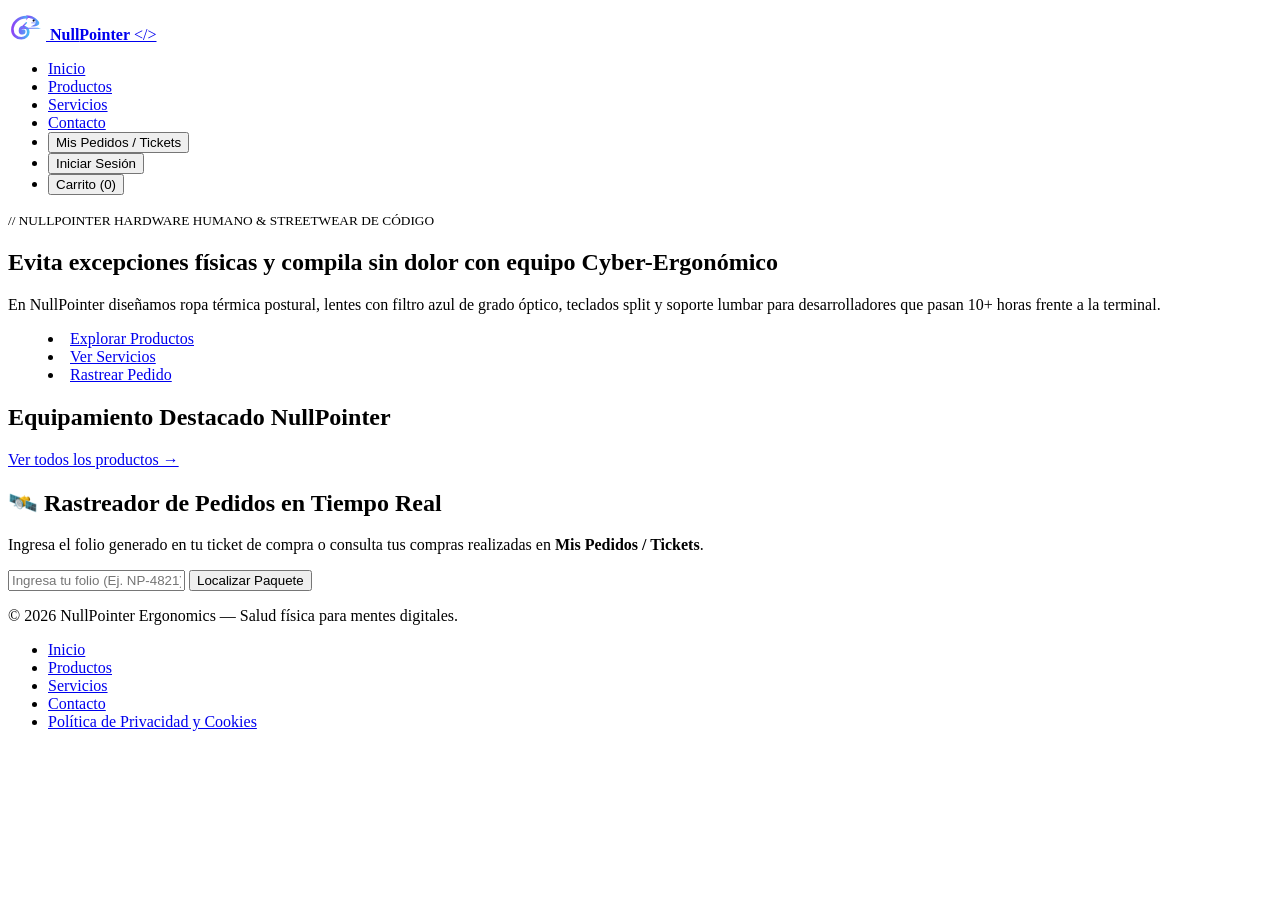
==== index.html @ deb8012d "Add files via upload" ====
<!DOCTYPE html>
<html lang="es">
<head>
    <meta charset="UTF-8">
    <meta name="viewport" content="width=device-width, initial-scale=1.0">
    <title>NullPointer // Ergonomía &amp; Ropa Dev para Programadores</title>
    <link rel="stylesheet" href="css/styles.css">
</head>
<body class="preloader-active">

    <header>
        <a href="index.html" class="brand-logo" aria-label="NullPointer Inicio">
            <svg width="38" height="32" viewBox="0 0 120 100" fill="none" xmlns="http://www.w3.org/2000/svg" aria-hidden="true">
                <defs>
                    <linearGradient id="np-chameleon-grad" x1="0%" y1="50%" x2="100%" y2="50%">
                        <stop offset="0%" stop-color="#8b46f6"/>
                        <stop offset="55%" stop-color="#6a78f8"/>
                        <stop offset="100%" stop-color="#48b8f5"/>
                    </linearGradient>
                </defs>
                <path d="M58 22 C74 22, 92 31, 98 44 C101 51, 94 58, 82 58 L72 58 C78 55, 86 52, 87 48 L75 48 C73 48, 72 45, 75 45 L88 45 C87 38, 76 31, 63 31 L58 38 L58 22 Z" fill="url(#np-chameleon-grad)"/>
                <circle cx="81" cy="39" r="3.5" fill="#0b0f19"/>
                <path d="M58 28 C34 28, 14 45, 14 68 C14 85, 27 95, 42 95 C55 95, 64 86, 64 75 C64 66, 57 60, 49 60 C42 60, 38 65, 38 71 C38 76, 42 79, 46 79 C49 79, 51 77, 51 74 C51 72, 49 71, 47 71 C46 71, 45 72, 45 73" stroke="url(#np-chameleon-grad)" stroke-width="8.5" stroke-linecap="round" fill="none"/>
                <path d="M58 46 L48 56 L58 63" stroke="url(#np-chameleon-grad)" stroke-width="4.5" stroke-linecap="round" stroke-linejoin="round" fill="none"/>
                <path d="M40 65 L104 65 L95 62 L44 62 Z" fill="url(#np-chameleon-grad)"/>
            </svg>
            <span class="logo-wordmark">
                <strong class="logo-null">Null</strong><strong class="logo-pointer">Pointer</strong>
                <span class="logo-tag">&lt;/&gt;</span>
            </span>
        </a>
        <nav aria-label="Navegación principal">
            <ul>
                <li><a href="index.html" aria-current="page">Inicio</a></li>
                <li><a href="productos.html">Productos</a></li>
                <li><a href="servicios.html">Servicios</a></li>
                <li><a href="contacto.html">Contacto</a></li>
                <li><button type="button" class="btn-orders" id="btn-open-orders">Mis Pedidos / Tickets</button></li>
                <li><button type="button" class="btn-user" id="btn-open-auth">Iniciar Sesión</button></li>
                <li><button type="button" class="btn-cart" id="btn-open-cart">Carrito (<span id="cart-count">0</span>)</button></li>
            </ul>
        </nav>
    </header>

    <main>
        <section class="hero" aria-labelledby="hero-title">
            <small>// NULLPOINTER HARDWARE HUMANO &amp; STREETWEAR DE CÓDIGO</small>
            <h1 id="hero-title">Evita excepciones físicas y compila sin dolor con equipo <strong>Cyber-Ergonómico</strong></h1>
            <p>En NullPointer diseñamos ropa térmica postural, lentes con filtro azul de grado óptico, teclados split y soporte lumbar para desarrolladores que pasan 10+ horas frente a la terminal.</p>
            <menu class="hero-actions">
                <li><a href="productos.html" class="btn-neon-pink">Explorar Productos</a></li>
                <li><a href="servicios.html" class="btn-neon-yellow">Ver Servicios</a></li>
                <li><a href="#rastreo" class="btn-neon-blue">Rastrear Pedido</a></li>
            </menu>
        </section>

        <section aria-labelledby="featured-heading">
            <div class="catalog-header">
                <h2 id="featured-heading">Equipamiento Destacado NullPointer</h2>
                <a href="productos.html" class="btn-neon-yellow">Ver todos los productos →</a>
            </div>
            <section class="product-grid" id="featured-products-grid" aria-label="Productos destacados"></section>
        </section>

        <section class="tracker-box" id="rastreo" aria-labelledby="tracker-heading">
            <h2 id="tracker-heading">🛰️ Rastreador de Pedidos en Tiempo Real</h2>
            <p>Ingresa el folio generado en tu ticket de compra o consulta tus compras realizadas en <strong>Mis Pedidos / Tickets</strong>.</p>
            <form class="inline-form" id="form-tracker">
                <input type="text" id="tracking-input" placeholder="Ingresa tu folio (Ej. NP-4821)" required aria-label="Número de folio de pedido">
                <button type="submit" class="btn-neon-yellow">Localizar Paquete</button>
            </form>
            <output id="tracker-result" aria-live="polite"></output>
        </section>
    </main>

    <footer>
        <p>&copy; 2026 NullPointer Ergonomics — Salud física para mentes digitales.</p>
        <nav aria-label="Enlaces legales y secundarios">
            <ul>
                <li><a href="index.html">Inicio</a></li>
                <li><a href="productos.html">Productos</a></li>
                <li><a href="servicios.html">Servicios</a></li>
                <li><a href="contacto.html">Contacto</a></li>
                <li><a href="#" onclick="event.preventDefault(); showPrivacyPolicyModal();">Política de Privacidad y Cookies</a></li>
            </ul>
        </nav>
    </footer>

    <dialog id="modal-cart" aria-labelledby="cart-title">
        <header>
            <h3 id="cart-title">🛒 Finalizar Pedido</h3>
            <button type="button" class="btn-neon-pink" onclick="closeModal('modal-cart')">Cerrar</button>
        </header>
        <ul class="cart-list" id="cart-items-list"></ul>
        
        <form class="stacked-form" id="checkout-form">
            <fieldset class="checkout-group">
                <legend>📦 1. Datos de Envío a Domicilio</legend>
                <section id="saved-shipping-box"></section>
                <section class="form-row-2">
                    <label>Nombre de quien recibe * <input type="text" id="ship-name" required minlength="3" placeholder="Ej. Alan Turing"></label>
                    <label>
                        Teléfono de contacto *
                        <div class="phone-input-group">
                            <select id="ship-lada" aria-label="Lada por ciudad" required>
                                <option value="+52 55">CDMX (+52 55)</option>
                                <option value="+52 33">Guadalajara (+52 33)</option>
                                <option value="+52 81">Monterrey (+52 81)</option>
                                <option value="+52 477">León (+52 477)</option>
                                <option value="+52 442">Querétaro (+52 442)</option>
                                <option value="+52 222">Puebla (+52 222)</option>
                                <option value="+52 664">Tijuana (+52 664)</option>
                                <option value="+52 999">Mérida (+52 999)</option>
                                <option value="+1">EE.UU. / Canadá (+1)</option>
                                <option value="+34">España (+34)</option>
                                <option value="+57">Colombia (+57)</option>
                                <option value="+54">Argentina (+54)</option>
                            </select>
                            <input type="tel" id="ship-phone" required pattern="[0-9]{7,10}" maxlength="10" placeholder="12345678">
                        </div>
                    </label>
                </section>
                <section class="form-row-2">
                    <label>
                        País *
                        <input type="text" id="ship-country" list="countries-datalist" required autocomplete="off" placeholder="Escribe inicial (Ej. México)">
                    </label>
                    <label>
                        Código Postal (5 dígitos reales) *
                        <input type="text" id="ship-zip" required pattern="[0-9]{5}" maxlength="5" inputmode="numeric" placeholder="45138">
                        <small id="zip-validation-status" style="font-size: 0.76rem; color: var(--text-muted);">Ingresa un CP válido para detectar colonia, municipio y estado.</small>
                    </label>
                </section>
                <section class="form-row-2">
                    <label>
                        Estado / Provincia *
                        <input type="text" id="ship-state" list="states-datalist" required autocomplete="off" placeholder="Escribe inicial (Ej. Guanajuato)">
                    </label>
                    <label>
                        Ciudad / Municipio *
                        <input type="text" id="ship-city" list="cities-datalist" required autocomplete="off" placeholder="Escribe inicial (Ej. León)">
                    </label>
                </section>
                <section class="form-row-2">
                    <label>Colonia / Barrio * <input type="text" id="ship-colony" list="colonies-datalist" required autocomplete="off" placeholder="Ej. Jardines del Valle"></label>
                    <label>Calle * <input type="text" id="ship-street" required placeholder="Ej. Av. Patria"></label>
                </section>
                <section class="form-row-2">
                    <label>Número Ext. / Int. * <input type="text" id="ship-number" required placeholder="Ej. #1420 Int. 4B"></label>
                    <label>Referencias entre calles / color de fachada <input type="text" id="ship-refs" placeholder="Ej. Portón negro frente a parque"></label>
                </section>
                <datalist id="countries-datalist"></datalist>
                <datalist id="states-datalist"></datalist>
                <datalist id="cities-datalist"></datalist>
                <datalist id="colonies-datalist"></datalist>
            </fieldset>

            <fieldset class="checkout-group">
                <legend>💳 2. Método y Datos de Pago</legend>
                <label>
                    Selecciona cómo deseas pagar *
                    <select id="payment-method" required>
                        <option value="">-- Elige una forma de pago --</option>
                        <option value="Tarjeta de Crédito / Débito">💳 Tarjeta de Crédito / Débito</option>
                        <option value="Transferencia SPEI">🏦 Transferencia Bancaria (SPEI)</option>
                        <option value="PayPal">🌐 PayPal</option>
                        <option value="Efectivo en OXXO">🏪 Pago en Efectivo (OXXO)</option>
                    </select>
                </label>
                <section id="payment-details-fields"></section>
            </fieldset>

            <p><strong>Total a pagar:</strong> <span id="cart-total">$0.00 MXN</span></p>
            <menu class="hero-actions">
                <li><button type="submit" class="btn-neon-yellow">Confirmar Pedido y Generar Ticket</button></li>
            </menu>
        </form>
    </dialog>

    <dialog id="modal-orders" aria-labelledby="orders-title">
        <header>
            <h3 id="orders-title">📋 Mis Pedidos y Tickets</h3>
            <button type="button" class="btn-neon-pink" onclick="closeModal('modal-orders')">Cerrar</button>
        </header>
        <ul class="orders-history-list" id="orders-history-list"></ul>
    </dialog>

    <dialog id="modal-detail" aria-labelledby="detail-title">
        <header>
            <h3 id="detail-title">Especificaciones</h3>
            <button type="button" class="btn-neon-pink" onclick="closeModal('modal-detail')">Cerrar</button>
        </header>
        <article id="detail-content"></article>
    </dialog>

    <dialog id="modal-auth" aria-labelledby="auth-title">
        <header>
            <h3 id="auth-title">Acceso NullPointer</h3>
            <button type="button" class="btn-neon-pink" onclick="closeModal('modal-auth')">Cerrar</button>
        </header>
        <section id="auth-forms-container"></section>
    </dialog>

    <dialog id="modal-ticket" aria-labelledby="ticket-title">
        <header>
            <h3 id="ticket-title">🧾 Ticket Oficial de Compra</h3>
            <button type="button" class="btn-neon-pink" onclick="closeModal('modal-ticket')">Cerrar</button>
        </header>
        <article class="receipt-ticket" id="ticket-printable"></article>
        <menu class="hero-actions">
            <li><button type="button" class="btn-neon-blue" onclick="window.print()">Imprimir / Guardar PDF</button></li>
            <li><button type="button" class="btn-neon-yellow" onclick="closeModal('modal-ticket')">Listo</button></li>
        </menu>
    </dialog>

    <script>
        window.addEventListener("load", () => {
            setTimeout(() => {
                document.body.classList.remove("preloader-active");
                document.body.classList.add("loaded");
            }, 1300);
        });
    </script>
    <script src="js/app.js"></script>
</body>
</html>
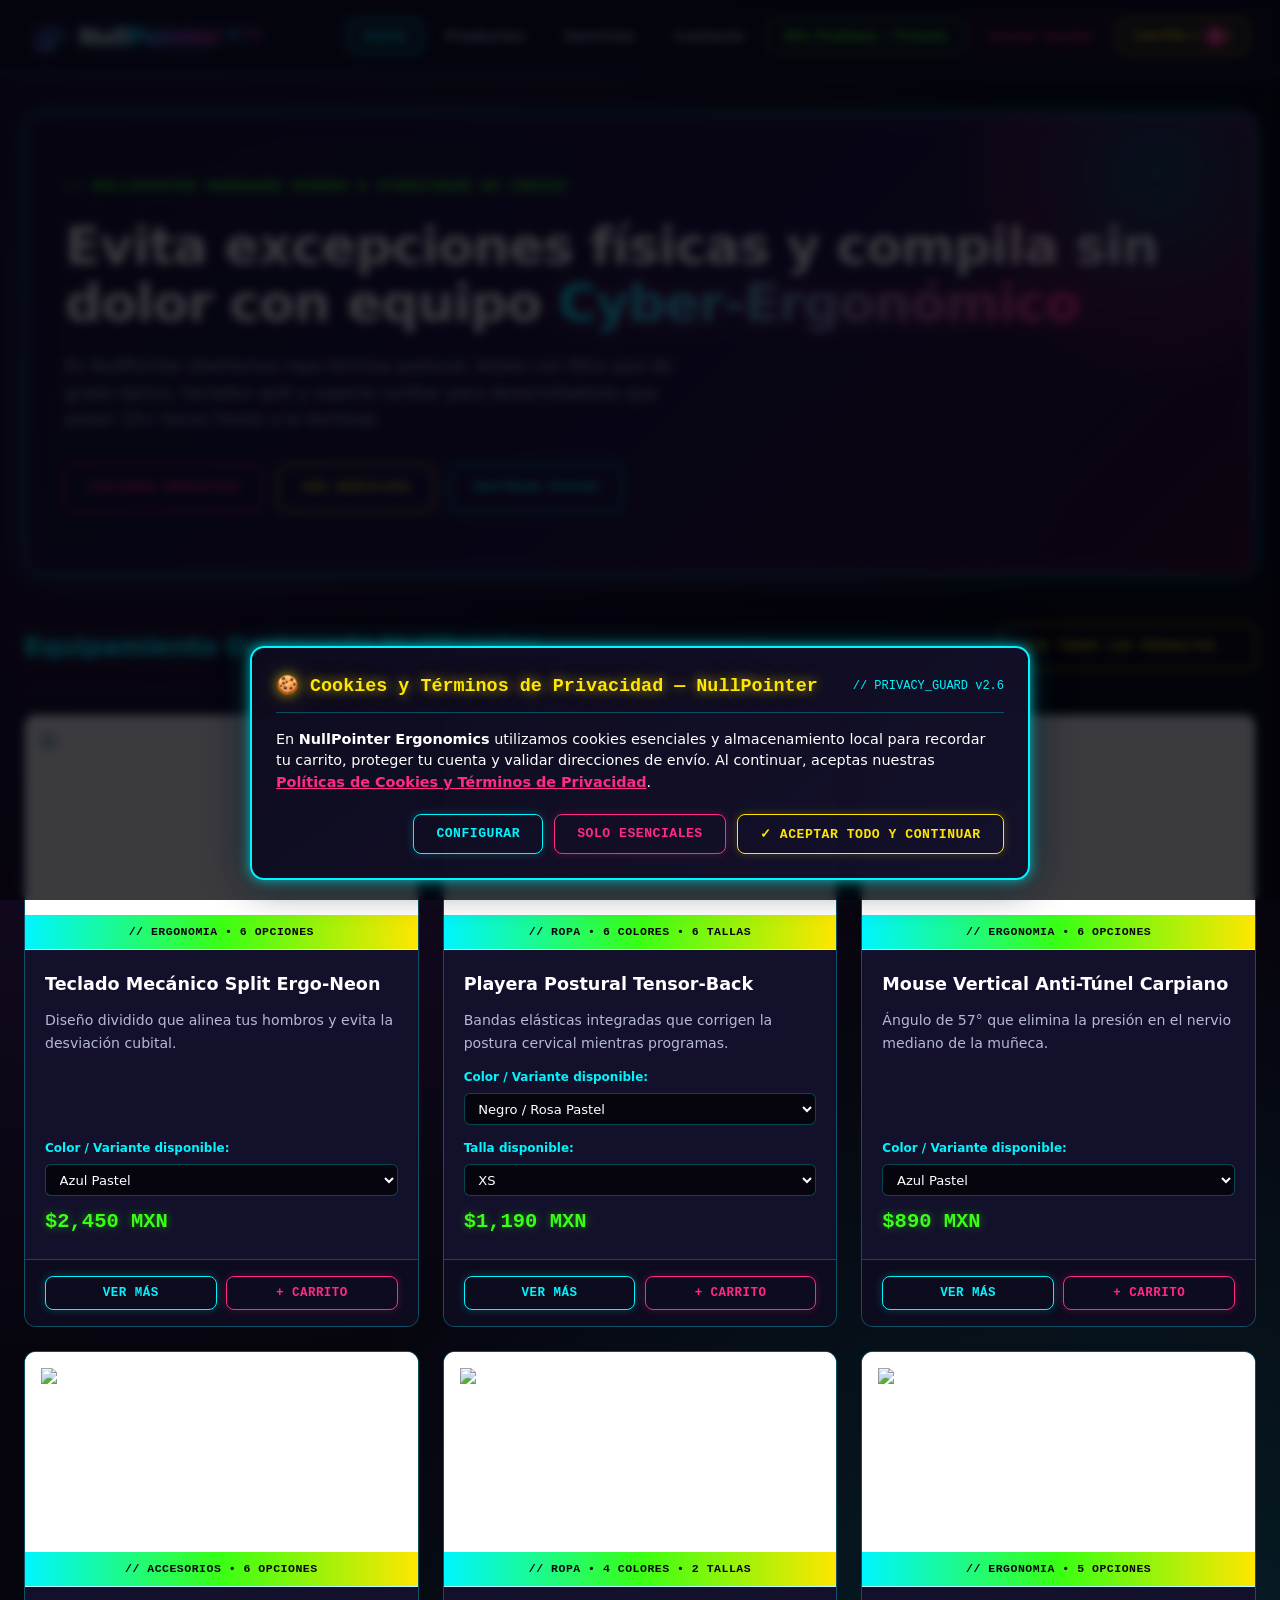
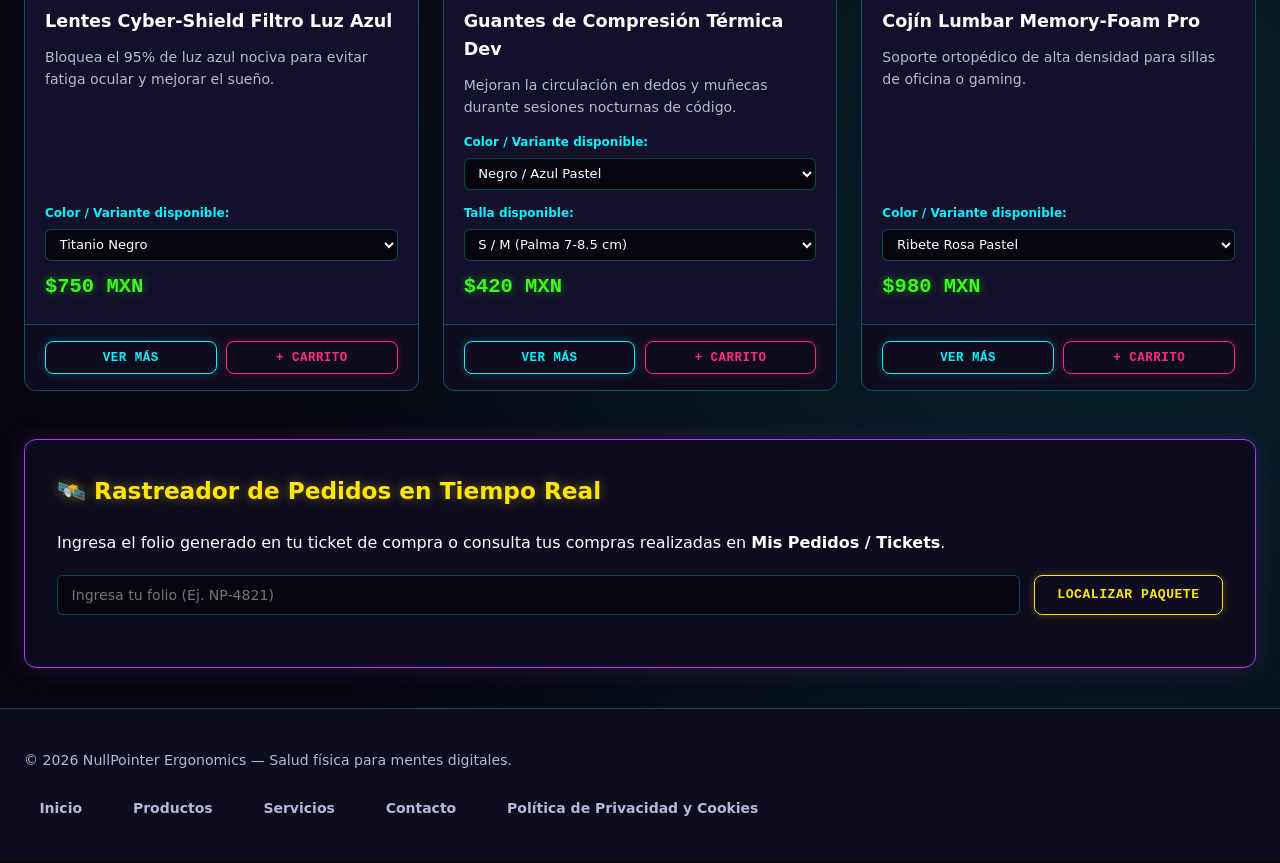
==== commit 9a5127b0: "Add files via upload" ====
--- a/index.html
+++ b/index.html
@@ -4,7 +4,7 @@
     <meta charset="UTF-8">
     <meta name="viewport" content="width=device-width, initial-scale=1.0">
     <title>NullPointer // Ergonomía &amp; Ropa Dev para Programadores</title>
-    <link rel="stylesheet" href="css/styles.css">
+    <link rel="stylesheet" href="styles.css">
 </head>
 <body class="preloader-active">
 
@@ -221,6 +221,6 @@
             }, 1300);
         });
     </script>
-    <script src="js/app.js"></script>
+    <script src="app.js"></script>
 </body>
 </html>
--- a/styles.css
+++ b/styles.css
@@ -0,0 +1,1545 @@
+/* ==========================================================================
+   VARIABLES CENTRALIZADAS: TEMA NEÓN CYBER-VIBRANTE (NULLPOINTER EDITION)
+   ========================================================================== */
+:root {
+    --bg-dark: #06050e;        /* Negro obsidiana profundo */
+    --bg-panel: #0d0b1e;       /* Violeta oscuro espacial */
+    --bg-card: #13102b;        /* Superficie elevada de tarjetas */
+    --bg-glass: rgba(13, 11, 30, 0.84);
+    
+    /* Paleta Neón Llamativa */
+    --neon-cyan: #00f5ff;      /* Cian eléctrico */
+    --neon-magenta: #ff2a85;   /* Magenta / Rosa neón */
+    --neon-green: #39ff14;     /* Verde láser */
+    --neon-yellow: #ffe600;    /* Amarillo neón */
+    --neon-purple: #b537f2;    /* Púrpura ultravioleta */
+    
+    /* Alias de compatibilidad con clases existentes */
+    --beige-main: var(--neon-yellow);
+    --beige-light: #fff380;
+    --blue-accent: var(--neon-magenta);
+    --blue-bright: var(--neon-cyan);
+    --green-mint: var(--neon-green);
+    --neon-blue: var(--neon-cyan);
+    --neon-pink: var(--neon-magenta);
+    
+    /* Resplandores (Glows) */
+    --glow-pink: 0 0 12px rgba(255, 42, 133, 0.65), 0 0 28px rgba(255, 42, 133, 0.25);
+    --glow-yellow: 0 0 12px rgba(255, 230, 0, 0.65), 0 0 28px rgba(255, 230, 0, 0.25);
+    --glow-blue: 0 0 12px rgba(0, 245, 255, 0.65), 0 0 28px rgba(0, 245, 255, 0.25);
+    --glow-green: 0 0 12px rgba(57, 255, 20, 0.65), 0 0 28px rgba(57, 255, 20, 0.25);
+    
+    /* Tipografía y Textos */
+    --text-main: #ffffff;
+    --text-muted: #b4b9d8;
+    --border-subtle: rgba(0, 245, 255, 0.28);
+    --border-highlight: rgba(255, 42, 133, 0.55);
+    
+    --font-sans: 'Inter', system-ui, -apple-system, sans-serif;
+    --font-mono: 'JetBrains Mono', 'Fira Code', Consolas, monospace;
+}
+
+/* ==========================================================================
+   RESET Y FONDO CON RESPLANDOR AMBIENTAL NEÓN
+   ========================================================================== */
+*, *::before, *::after {
+    box-sizing: border-box;
+    margin: 0;
+    padding: 0;
+}
+
+html, body {
+    max-width: 100%;
+    overflow-x: hidden;
+    background-color: var(--bg-dark);
+    background-image:
+        radial-gradient(circle at 12% 18%, rgba(181, 55, 242, 0.14) 0%, transparent 40%),
+        radial-gradient(circle at 88% 75%, rgba(0, 245, 255, 0.12) 0%, transparent 42%);
+    color: var(--text-main);
+    font-family: var(--font-sans);
+    line-height: 1.6;
+    min-height: 100vh;
+    display: flex;
+    flex-direction: column;
+}
+
+/* ==========================================================================
+   PANTALLA DE BIENVENIDA / ENTRADA LINDA AL SITIO
+   ========================================================================== */
+.np-welcome-splash {
+    position: fixed;
+    inset: 0;
+    z-index: 10000;
+    background: radial-gradient(circle at center, #16113a 0%, #05040a 100%);
+    display: flex;
+    flex-direction: column;
+    align-items: center;
+    justify-content: center;
+    gap: 1.25rem;
+    padding: 2rem;
+    text-align: center;
+    transition: opacity 0.65s cubic-bezier(0.16, 1, 0.3, 1), transform 0.65s cubic-bezier(0.16, 1, 0.3, 1);
+}
+
+.np-welcome-splash.splash-exit {
+    opacity: 0;
+    transform: scale(1.06);
+    pointer-events: none;
+}
+
+.np-splash-orb {
+    width: 110px;
+    height: 110px;
+    border-radius: 50%;
+    background: rgba(0, 245, 255, 0.08);
+    border: 2px solid var(--neon-cyan);
+    box-shadow: 0 0 28px rgba(0, 245, 255, 0.55), inset 0 0 20px rgba(255, 42, 133, 0.4);
+    display: flex;
+    align-items: center;
+    justify-content: center;
+    animation: splashFloat 2s ease-in-out infinite;
+}
+
+.np-splash-title {
+    font-size: clamp(2rem, 5vw, 3.2rem);
+    font-weight: 800;
+    letter-spacing: -1px;
+    color: #ffffff;
+    text-shadow: 0 0 18px rgba(0, 245, 255, 0.65);
+}
+
+.np-splash-title span {
+    background: linear-gradient(90deg, var(--neon-cyan), var(--neon-magenta), var(--neon-yellow));
+    -webkit-background-clip: text;
+    background-clip: text;
+    color: transparent;
+}
+
+.np-splash-sub {
+    font-family: var(--font-mono);
+    color: var(--neon-green);
+    font-size: 0.9rem;
+    letter-spacing: 1px;
+    text-shadow: 0 0 10px rgba(57, 255, 20, 0.55);
+}
+
+.np-splash-bar {
+    width: min(320px, 80vw);
+    height: 6px;
+    background: rgba(255, 255, 255, 0.1);
+    border-radius: 999px;
+    overflow: hidden;
+    border: 1px solid rgba(0, 245, 255, 0.35);
+}
+
+.np-splash-bar-fill {
+    height: 100%;
+    width: 0%;
+    background: linear-gradient(90deg, var(--neon-cyan), var(--neon-magenta), var(--neon-green));
+    box-shadow: 0 0 12px var(--neon-cyan);
+    animation: splashLoad 1.5s cubic-bezier(0.22, 1, 0.36, 1) forwards;
+}
+
+@keyframes splashFloat {
+    0%, 100% { transform: translateY(0) scale(1); }
+    50% { transform: translateY(-8px) scale(1.04); }
+}
+
+@keyframes splashLoad {
+    from { width: 0%; }
+    to { width: 100%; }
+}
+
+@keyframes pageRevealUp {
+    from {
+        opacity: 0;
+        transform: translateY(22px);
+    }
+    to {
+        opacity: 1;
+        transform: translateY(0);
+    }
+}
+
+/* ==========================================================================
+   BANNER / MODAL DE COOKIES Y TÉRMINOS DE PRIVACIDAD
+   ========================================================================== */
+.cookie-consent-overlay {
+    position: fixed;
+    inset: 0;
+    background: rgba(3, 3, 10, 0.78);
+    backdrop-filter: blur(5px);
+    display: none;
+    align-items: flex-end;
+    justify-content: center;
+    padding: 1.25rem;
+    z-index: 9998;
+}
+
+.cookie-consent-overlay.visible {
+    display: flex;
+    animation: cookieFadeIn 0.35s ease forwards;
+}
+
+.cookie-consent-box {
+    width: 100%;
+    max-width: 780px;
+    background: linear-gradient(145deg, rgba(13, 11, 30, 0.98), rgba(19, 16, 43, 0.98));
+    border: 2px solid var(--neon-cyan);
+    box-shadow: var(--glow-blue), 0 0 40px rgba(0, 0, 0, 0.85);
+    border-radius: 14px;
+    padding: 1.5rem;
+    display: flex;
+    flex-direction: column;
+    gap: 1rem;
+}
+
+.cookie-consent-header {
+    display: flex;
+    align-items: center;
+    justify-content: space-between;
+    gap: 0.75rem;
+    border-bottom: 1px solid var(--border-subtle);
+    padding-bottom: 0.65rem;
+}
+
+.cookie-consent-header h2 {
+    font-family: var(--font-mono);
+    font-size: 1.15rem;
+    color: var(--neon-yellow);
+    text-shadow: var(--glow-yellow);
+}
+
+.cookie-consent-box p {
+    font-size: 0.9rem;
+    color: var(--text-main);
+    line-height: 1.5;
+}
+
+.cookie-consent-box p a {
+    color: var(--neon-magenta);
+    font-weight: 700;
+    text-decoration: underline;
+    cursor: pointer;
+}
+
+.cookie-options-panel {
+    background: rgba(6, 5, 14, 0.75);
+    border: 1px dashed var(--neon-yellow);
+    border-radius: 8px;
+    padding: 0.85rem;
+    display: flex;
+    flex-direction: column;
+    gap: 0.55rem;
+    font-size: 0.83rem;
+}
+
+.cookie-check-row {
+    display: flex;
+    flex-direction: row;
+    align-items: center;
+    justify-content: space-between;
+    gap: 0.75rem;
+    color: var(--text-main);
+    cursor: pointer;
+}
+
+.cookie-check-row input[type="checkbox"] {
+    width: 18px;
+    height: 18px;
+    accent-color: var(--neon-magenta);
+    cursor: pointer;
+}
+
+.cookie-actions {
+    display: flex;
+    flex-wrap: wrap;
+    justify-content: flex-end;
+    gap: 0.65rem;
+    margin-top: 0.25rem;
+}
+
+@keyframes cookieFadeIn {
+    from {
+        opacity: 0;
+        transform: translateY(22px);
+    }
+    to {
+        opacity: 1;
+        transform: translateY(0);
+    }
+}
+
+main {
+    flex: 1;
+    width: 100%;
+    max-width: 1280px;
+    margin: 0 auto;
+    padding: 2.5rem 1.5rem;
+    display: flex;
+    flex-direction: column;
+    gap: 3rem;
+    animation: pageRevealUp 0.7s cubic-bezier(0.16, 1, 0.3, 1) both;
+}
+
+/* ==========================================================================
+   CABECERA Y LOGOTIPO NEÓN
+   ========================================================================== */
+header {
+    background-color: var(--bg-glass);
+    backdrop-filter: blur(14px);
+    -webkit-backdrop-filter: blur(14px);
+    border-bottom: 1px solid var(--border-subtle);
+    box-shadow: 0 4px 25px rgba(0, 245, 255, 0.12);
+    position: sticky;
+    top: 0;
+    z-index: 100;
+    padding: 1.1rem 2rem;
+    display: flex;
+    flex-wrap: wrap;
+    justify-content: space-between;
+    align-items: center;
+    gap: 1rem;
+}
+
+header > a.brand-logo {
+    display: inline-flex;
+    align-items: center;
+    gap: 0.55rem;
+    text-decoration: none;
+    font-family: var(--font-sans);
+    font-size: 1.45rem;
+    letter-spacing: -0.5px;
+    filter: drop-shadow(0 0 8px rgba(0, 245, 255, 0.45));
+}
+
+header > a.brand-logo svg {
+    flex-shrink: 0;
+}
+
+header > a.brand-logo .logo-wordmark {
+    display: inline-flex;
+    align-items: center;
+    font-weight: 800;
+}
+
+header > a.brand-logo .logo-null {
+    color: #ffffff;
+    font-weight: 800;
+}
+
+header > a.brand-logo .logo-pointer,
+header > a.brand-logo .logo-tag {
+    background: linear-gradient(90deg, var(--neon-cyan) 0%, var(--neon-purple) 50%, var(--neon-magenta) 100%);
+    -webkit-background-clip: text;
+    background-clip: text;
+    color: transparent;
+    font-weight: 800;
+}
+
+header > a.brand-logo .logo-tag {
+    font-family: var(--font-mono);
+    font-size: 1.25rem;
+    margin-left: 0.35rem;
+}
+
+nav ul {
+    list-style: none;
+    display: flex;
+    flex-wrap: wrap;
+    align-items: center;
+    gap: 0.5rem;
+}
+
+nav a, nav button {
+    background: transparent;
+    border: 1px solid transparent;
+    color: var(--text-muted);
+    text-decoration: none;
+    font-size: 0.875rem;
+    font-weight: 600;
+    padding: 0.5rem 0.9rem;
+    border-radius: 8px;
+    cursor: pointer;
+    transition: all 0.2s cubic-bezier(0.4, 0, 0.2, 1);
+    font-family: inherit;
+}
+
+nav a:hover, nav a[aria-current="page"] {
+    color: var(--neon-cyan);
+    background-color: rgba(0, 245, 255, 0.1);
+    border-color: var(--neon-cyan);
+    box-shadow: 0 0 12px rgba(0, 245, 255, 0.3);
+}
+
+nav button.btn-cart {
+    border: 1px solid var(--neon-yellow);
+    color: var(--neon-yellow);
+    background-color: rgba(255, 230, 0, 0.08);
+    box-shadow: 0 0 10px rgba(255, 230, 0, 0.2);
+}
+
+nav button.btn-cart:hover {
+    background-color: var(--neon-yellow);
+    color: var(--bg-dark);
+    box-shadow: 0 0 18px rgba(255, 230, 0, 0.7);
+}
+
+#cart-count {
+    display: inline-block;
+    background-color: var(--neon-magenta);
+    color: #ffffff;
+    font-family: var(--font-mono);
+    font-weight: 800;
+    font-size: 0.75rem;
+    padding: 0.1rem 0.45rem;
+    border-radius: 999px;
+    margin-left: 0.35rem;
+    box-shadow: 0 0 8px var(--neon-magenta);
+    transition: transform 0.2s ease;
+}
+
+#cart-count.cart-bump {
+    transform: scale(1.4);
+    background-color: var(--neon-green);
+    color: var(--bg-dark);
+    box-shadow: 0 0 14px var(--neon-green);
+}
+
+nav button.btn-user {
+    border: 1px solid var(--neon-magenta);
+    color: var(--neon-magenta);
+}
+
+nav button.btn-user:hover {
+    background-color: var(--neon-magenta);
+    color: #ffffff;
+    box-shadow: 0 0 16px rgba(255, 42, 133, 0.65);
+}
+
+nav button.btn-orders {
+    border: 1px solid var(--neon-green);
+    color: var(--neon-green);
+}
+
+nav button.btn-orders:hover {
+    background-color: var(--neon-green);
+    color: var(--bg-dark);
+    box-shadow: 0 0 16px rgba(57, 255, 20, 0.65);
+}
+
+/* ==========================================================================
+   BANNER PRINCIPAL (HERO) CYBER-NEÓN
+   ========================================================================== */
+section.hero {
+    background: linear-gradient(135deg, #100c29 0%, #1a1140 55%, rgba(255, 42, 133, 0.18) 100%);
+    border: 1px solid var(--neon-cyan);
+    box-shadow: 0 0 30px rgba(0, 245, 255, 0.18), inset 0 0 25px rgba(181, 55, 242, 0.15);
+    border-radius: 16px;
+    padding: 4rem 2.5rem;
+    display: flex;
+    flex-direction: column;
+    align-items: flex-start;
+    gap: 1.25rem;
+    position: relative;
+    overflow: hidden;
+}
+
+section.hero::after {
+    content: "";
+    position: absolute;
+    top: -35%;
+    right: -10%;
+    width: 440px;
+    height: 440px;
+    background: radial-gradient(circle, rgba(0, 245, 255, 0.22) 0%, rgba(255, 42, 133, 0.15) 45%, transparent 70%);
+    pointer-events: none;
+}
+
+section.hero small {
+    font-family: var(--font-mono);
+    color: var(--neon-green);
+    text-transform: uppercase;
+    letter-spacing: 2px;
+    font-size: 0.78rem;
+    font-weight: 700;
+    text-shadow: 0 0 10px rgba(57, 255, 20, 0.6);
+}
+
+section.hero h1 {
+    font-size: clamp(2rem, 4.5vw, 3.25rem);
+    line-height: 1.1;
+    color: #ffffff;
+    letter-spacing: -1px;
+}
+
+section.hero h1 strong {
+    background: linear-gradient(90deg, var(--neon-cyan), var(--neon-magenta));
+    -webkit-background-clip: text;
+    background-clip: text;
+    color: transparent;
+    font-weight: 800;
+    filter: drop-shadow(0 0 12px rgba(255, 42, 133, 0.45));
+}
+
+section.hero p {
+    max-width: 60ch;
+    color: var(--text-muted);
+    font-size: 1.05rem;
+}
+
+menu.hero-actions {
+    list-style: none;
+    display: flex;
+    flex-wrap: wrap;
+    gap: 1rem;
+    margin-top: 0.75rem;
+}
+
+/* ==========================================================================
+   BOTONES NEÓN CON RESPLANDOR (GLOW)
+   ========================================================================== */
+.btn-neon-blue, .btn-neon-pink, .btn-neon-yellow {
+    display: inline-flex;
+    align-items: center;
+    justify-content: center;
+    gap: 0.5rem;
+    padding: 0.7rem 1.4rem;
+    border-radius: 8px;
+    font-weight: 700;
+    text-decoration: none;
+    cursor: pointer;
+    font-family: var(--font-mono);
+    font-size: 0.82rem;
+    text-transform: uppercase;
+    letter-spacing: 0.5px;
+    transition: all 0.2s cubic-bezier(0.4, 0, 0.2, 1);
+    background: transparent;
+}
+
+.btn-neon-blue {
+    border: 1.5px solid var(--neon-cyan);
+    color: var(--neon-cyan);
+    box-shadow: 0 0 10px rgba(0, 245, 255, 0.22);
+}
+.btn-neon-blue:hover {
+    background: var(--neon-cyan);
+    color: var(--bg-dark);
+    box-shadow: 0 0 22px rgba(0, 245, 255, 0.8);
+}
+
+.btn-neon-pink {
+    border: 1.5px solid var(--neon-magenta);
+    color: var(--neon-magenta);
+    box-shadow: 0 0 10px rgba(255, 42, 133, 0.22);
+}
+.btn-neon-pink:hover {
+    background: var(--neon-magenta);
+    color: #ffffff;
+    box-shadow: 0 0 22px rgba(255, 42, 133, 0.8);
+}
+
+.btn-neon-yellow {
+    border: 1.5px solid var(--neon-yellow);
+    color: var(--neon-yellow);
+    box-shadow: 0 0 10px rgba(255, 230, 0, 0.22);
+}
+.btn-neon-yellow:hover {
+    background: var(--neon-yellow);
+    color: var(--bg-dark);
+    box-shadow: 0 0 22px rgba(255, 230, 0, 0.8);
+}
+
+/* ==========================================================================
+   CATÁLOGO Y FILTROS NEÓN
+   ========================================================================== */
+.catalog-header {
+    display: flex;
+    flex-wrap: wrap;
+    justify-content: space-between;
+    align-items: center;
+    gap: 1rem;
+    border-bottom: 1px solid var(--border-subtle);
+    padding-bottom: 1.25rem;
+    margin-bottom: 1.5rem;
+}
+
+.catalog-header h1, .catalog-header h2 {
+    color: var(--neon-cyan);
+    font-size: 1.6rem;
+    font-weight: 800;
+    letter-spacing: -0.5px;
+    text-shadow: 0 0 14px rgba(0, 245, 255, 0.45);
+}
+
+menu.filter-bar {
+    list-style: none;
+    display: flex;
+    flex-wrap: wrap;
+    gap: 0.5rem;
+}
+
+menu.filter-bar button {
+    background: var(--bg-card);
+    border: 1px solid var(--border-subtle);
+    color: var(--text-muted);
+    padding: 0.4rem 0.95rem;
+    border-radius: 999px;
+    cursor: pointer;
+    font-size: 0.82rem;
+    font-weight: 600;
+    transition: all 0.2s ease;
+}
+
+menu.filter-bar button.active, menu.filter-bar button:hover {
+    background: var(--neon-cyan);
+    color: var(--bg-dark);
+    border-color: var(--neon-cyan);
+    box-shadow: 0 0 16px rgba(0, 245, 255, 0.65);
+    font-weight: 700;
+}
+
+section.product-grid {
+    display: grid;
+    grid-template-columns: repeat(3, 1fr);
+    gap: 1.5rem;
+}
+
+article.product-card {
+    background-color: var(--bg-card);
+    border: 1px solid var(--border-subtle);
+    border-radius: 12px;
+    overflow: hidden;
+    display: flex;
+    flex-direction: column;
+    justify-content: space-between;
+    transition: transform 0.25s ease, border-color 0.25s ease, box-shadow 0.25s ease;
+}
+
+article.product-card:hover {
+    transform: translateY(-5px);
+    border-color: var(--neon-magenta);
+    box-shadow: 0 8px 28px rgba(255, 42, 133, 0.28), 0 0 15px rgba(0, 245, 255, 0.2);
+}
+
+/* ==========================================================================
+   IMÁGENES DE TARJETAS Y FIGURAS
+   ========================================================================== */
+article.product-card figure {
+    position: relative;
+    background-color: #ffffff;
+    padding: 0;
+    text-align: center;
+    border-bottom: 1px solid var(--border-subtle);
+    overflow: hidden;
+    display: flex;
+    flex-direction: column;
+}
+
+article.product-card figure img.product-img {
+    width: 100%;
+    height: 200px;
+    object-fit: contain;
+    background-color: #ffffff;
+    padding: 1rem;
+    display: block;
+    transition: transform 0.3s ease;
+}
+
+article.product-card:hover figure img.product-img {
+    transform: scale(1.04);
+}
+
+article.product-card figcaption {
+    font-family: var(--font-mono);
+    font-size: 0.72rem;
+    color: var(--bg-dark);
+    text-transform: uppercase;
+    letter-spacing: 0.5px;
+    padding: 0.5rem 0.75rem;
+    background: linear-gradient(90deg, var(--neon-cyan) 0%, var(--neon-green) 50%, var(--neon-yellow) 100%);
+    font-weight: 800;
+}
+
+article.product-card section.card-body {
+    padding: 1.25rem;
+    display: flex;
+    flex-direction: column;
+    gap: 0.65rem;
+    flex: 1;
+}
+
+article.product-card h3 {
+    color: #ffffff;
+    font-size: 1.1rem;
+    font-weight: 700;
+}
+
+article.product-card p {
+    color: var(--text-muted);
+    font-size: 0.88rem;
+    flex: 1;
+}
+
+article.product-card label.color-picker-label {
+    font-size: 0.75rem;
+    color: var(--neon-cyan);
+    margin-top: 0.25rem;
+}
+
+article.product-card select.color-select {
+    padding: 0.4rem 0.6rem;
+    font-size: 0.82rem;
+    border-color: var(--border-subtle);
+    background-color: var(--bg-dark);
+}
+
+article.product-card p.price {
+    font-family: var(--font-mono);
+    font-size: 1.28rem;
+    font-weight: 800;
+    color: var(--neon-green);
+    text-shadow: 0 0 10px rgba(57, 255, 20, 0.45);
+    flex: 0;
+}
+
+article.product-card footer {
+    padding: 1rem 1.25rem;
+    background: var(--bg-panel);
+    border-top: 1px solid var(--border-subtle);
+    display: flex;
+    gap: 0.6rem;
+}
+
+article.product-card footer button {
+    flex: 1;
+    padding: 0.55rem 0.5rem;
+    font-size: 0.78rem;
+}
+
+img.detail-modal-img {
+    width: 100%;
+    height: 220px;
+    object-fit: contain;
+    background-color: #ffffff;
+    padding: 1rem;
+    border-radius: 8px;
+    border: 1px solid var(--neon-cyan);
+    margin-bottom: 0.75rem;
+    display: block;
+}
+
+/* ==========================================================================
+   NOTIFICACIÓN TOAST NEÓN
+   ========================================================================== */
+.np-toast-container {
+    position: fixed;
+    bottom: 1.5rem;
+    right: 1.5rem;
+    z-index: 9999;
+    display: flex;
+    flex-direction: column;
+    gap: 0.75rem;
+    max-width: 360px;
+    width: calc(100% - 3rem);
+    pointer-events: none;
+}
+
+.np-toast {
+    pointer-events: auto;
+    background-color: var(--bg-panel);
+    border: 1.5px solid var(--neon-green);
+    border-radius: 10px;
+    padding: 0.85rem 1rem;
+    display: flex;
+    align-items: center;
+    gap: 0.85rem;
+    color: #ffffff;
+    font-size: 0.85rem;
+    box-shadow: 0 0 22px rgba(57, 255, 20, 0.35);
+    animation: toastSlideIn 0.25s cubic-bezier(0.16, 1, 0.3, 1) forwards;
+}
+
+.np-toast.toast-hide {
+    animation: toastSlideOut 0.2s ease forwards;
+}
+
+.np-toast img {
+    width: 44px;
+    height: 44px;
+    object-fit: contain;
+    background-color: #ffffff;
+    padding: 0.2rem;
+    border-radius: 6px;
+    border: 1px solid var(--neon-cyan);
+    flex-shrink: 0;
+}
+
+.np-toast-content {
+    flex: 1;
+    display: flex;
+    flex-direction: column;
+    gap: 0.1rem;
+}
+
+.np-toast-content strong {
+    font-family: var(--font-mono);
+    color: var(--neon-green);
+    font-size: 0.75rem;
+    text-transform: uppercase;
+}
+
+.np-toast-content span {
+    font-weight: 600;
+    color: #ffffff;
+    line-height: 1.25;
+}
+
+.np-toast-content small {
+    color: var(--neon-yellow);
+    font-size: 0.72rem;
+}
+
+.np-toast-btn {
+    background: transparent;
+    border: 1px solid var(--neon-magenta);
+    color: var(--neon-magenta);
+    font-family: var(--font-mono);
+    font-size: 0.7rem;
+    font-weight: 700;
+    padding: 0.35rem 0.6rem;
+    border-radius: 6px;
+    cursor: pointer;
+    transition: all 0.2s ease;
+    flex-shrink: 0;
+}
+
+.np-toast-btn:hover {
+    background: var(--neon-magenta);
+    color: #ffffff;
+    box-shadow: 0 0 12px var(--neon-magenta);
+}
+
+@keyframes toastSlideIn {
+    from { opacity: 0; transform: translateY(20px); }
+    to { opacity: 1; transform: translateY(0); }
+}
+
+@keyframes toastSlideOut {
+    from { opacity: 1; transform: translateY(0); }
+    to { opacity: 0; transform: translateY(20px); }
+}
+
+/* ==========================================================================
+   SECCIÓN DE RASTREO Y FORMULARIOS
+   ========================================================================== */
+section.tracker-box, section.contact-section {
+    background: var(--bg-panel);
+    border: 1px solid var(--neon-purple);
+    box-shadow: 0 0 24px rgba(181, 55, 242, 0.2);
+    border-radius: 12px;
+    padding: 2rem;
+    display: flex;
+    flex-direction: column;
+    gap: 1.25rem;
+}
+
+section.tracker-box h2, section.contact-section h1 {
+    color: var(--neon-yellow);
+    text-shadow: 0 0 12px rgba(255, 230, 0, 0.4);
+    font-size: 1.45rem;
+}
+
+form.inline-form {
+    display: flex;
+    flex-wrap: wrap;
+    gap: 0.85rem;
+}
+
+form.inline-form input {
+    flex: 1;
+    min-width: 220px;
+}
+
+article.amazon-tracker-card {
+    background-color: var(--bg-card);
+    border: 1px solid var(--neon-cyan);
+    border-radius: 12px;
+    padding: 1.75rem;
+    margin-top: 1rem;
+    display: flex;
+    flex-direction: column;
+    gap: 1.5rem;
+}
+
+header.amazon-delivery-banner {
+    position: static;
+    background: var(--bg-dark);
+    border: 1.5px solid var(--neon-green);
+    box-shadow: 0 0 18px rgba(57, 255, 20, 0.25);
+    border-radius: 8px;
+    padding: 1.25rem;
+    display: flex;
+    flex-wrap: wrap;
+    justify-content: space-between;
+    align-items: center;
+    gap: 1rem;
+}
+
+header.amazon-delivery-banner h3 {
+    color: var(--neon-green);
+    font-size: 1.35rem;
+    margin-bottom: 0.2rem;
+}
+
+header.amazon-delivery-banner p {
+    color: #ffffff;
+    font-size: 0.9rem;
+}
+
+ol.amazon-stepper {
+    list-style: none;
+    display: grid;
+    grid-template-columns: repeat(4, 1fr);
+    position: relative;
+    padding: 0.5rem 0;
+}
+
+ol.amazon-stepper li {
+    position: relative;
+    display: flex;
+    flex-direction: column;
+    align-items: center;
+    text-align: center;
+    gap: 0.5rem;
+    color: var(--text-muted);
+    font-size: 0.82rem;
+    z-index: 1;
+}
+
+ol.amazon-stepper li:not(:last-child)::after {
+    content: "";
+    position: absolute;
+    top: 15px;
+    left: 50%;
+    width: 100%;
+    height: 3px;
+    background-color: var(--bg-dark);
+    z-index: -1;
+}
+
+ol.amazon-stepper li.completed:not(:last-child)::after {
+    background-color: var(--neon-green);
+    box-shadow: 0 0 8px var(--neon-green);
+}
+
+ol.amazon-stepper li span.step-dot {
+    width: 30px;
+    height: 30px;
+    border-radius: 50%;
+    background-color: var(--bg-dark);
+    border: 2px solid var(--text-muted);
+    display: flex;
+    align-items: center;
+    justify-content: center;
+    font-weight: 700;
+    font-size: 0.8rem;
+    color: var(--text-muted);
+}
+
+ol.amazon-stepper li.completed span.step-dot {
+    background-color: var(--neon-green);
+    border-color: var(--neon-green);
+    color: var(--bg-dark);
+    box-shadow: 0 0 12px var(--neon-green);
+}
+
+ol.amazon-stepper li.active span.step-dot {
+    background-color: var(--neon-magenta);
+    border-color: var(--neon-magenta);
+    color: #ffffff;
+    box-shadow: 0 0 14px var(--neon-magenta);
+}
+
+ol.amazon-stepper li.completed strong,
+ol.amazon-stepper li.active strong {
+    color: #ffffff;
+}
+
+section.amazon-timeline-box {
+    background-color: var(--bg-panel);
+    border: 1px solid var(--border-subtle);
+    border-radius: 8px;
+    padding: 1.25rem;
+    display: flex;
+    flex-direction: column;
+    gap: 1rem;
+}
+
+section.amazon-timeline-box h4 {
+    color: var(--neon-cyan);
+    font-family: var(--font-mono);
+    font-size: 0.9rem;
+    text-transform: uppercase;
+    letter-spacing: 0.5px;
+    border-bottom: 1px solid var(--border-subtle);
+    padding-bottom: 0.5rem;
+}
+
+ul.amazon-events-list {
+    list-style: none;
+    display: flex;
+    flex-direction: column;
+    gap: 0.85rem;
+    border-left: 2px solid var(--neon-cyan);
+    margin-left: 0.5rem;
+    padding-left: 1.2rem;
+}
+
+ul.amazon-events-list li {
+    position: relative;
+    font-size: 0.85rem;
+}
+
+ul.amazon-events-list li::before {
+    content: "";
+    position: absolute;
+    left: -1.5rem;
+    top: 0.35rem;
+    width: 8px;
+    height: 8px;
+    border-radius: 50%;
+    background-color: var(--neon-cyan);
+    box-shadow: 0 0 8px var(--neon-cyan);
+}
+
+ul.amazon-events-list li:first-child::before {
+    background-color: var(--neon-yellow);
+    box-shadow: 0 0 8px var(--neon-yellow);
+}
+
+ul.amazon-events-list li time {
+    font-family: var(--font-mono);
+    font-size: 0.75rem;
+    color: var(--neon-yellow);
+    display: block;
+}
+
+ul.amazon-events-list li small {
+    color: var(--text-muted);
+    display: block;
+}
+
+/* ==========================================================================
+   FORMULARIOS, CAMPOS DE ENTRADA Y DETECTOR DE BANDERA TELEFÓNICA
+   ========================================================================== */
+form.stacked-form {
+    display: flex;
+    flex-direction: column;
+    gap: 0.9rem;
+}
+
+fieldset.checkout-group {
+    border: 1px solid var(--border-subtle);
+    border-radius: 8px;
+    padding: 1.1rem;
+    display: flex;
+    flex-direction: column;
+    gap: 0.75rem;
+    background-color: var(--bg-card);
+}
+
+fieldset.checkout-group legend {
+    padding: 0 0.5rem;
+    color: var(--neon-cyan);
+    font-family: var(--font-mono);
+    font-weight: 700;
+    font-size: 0.85rem;
+}
+
+.saved-address-card {
+    background-color: var(--bg-dark);
+    border: 1px dashed var(--neon-green);
+    padding: 0.85rem;
+    border-radius: 8px;
+    display: flex;
+    flex-direction: column;
+    gap: 0.65rem;
+}
+
+.saved-address-summary {
+    background-color: var(--bg-panel);
+    border: 1px solid var(--border-subtle);
+    padding: 0.65rem 0.85rem;
+    border-radius: 6px;
+    font-size: 0.85rem;
+    color: #ffffff;
+}
+
+section.form-row-2 {
+    display: grid;
+    grid-template-columns: 1fr 1fr;
+    gap: 0.75rem;
+}
+
+label {
+    display: flex;
+    flex-direction: column;
+    gap: 0.35rem;
+    font-weight: 600;
+    font-size: 0.82rem;
+    color: var(--neon-cyan);
+}
+
+input, select, textarea {
+    background-color: var(--bg-dark);
+    border: 1px solid var(--border-subtle);
+    color: #ffffff;
+    padding: 0.65rem 0.85rem;
+    border-radius: 6px;
+    font-family: inherit;
+    font-size: 0.88rem;
+    width: 100%;
+    transition: border-color 0.2s ease, box-shadow 0.2s ease;
+}
+
+input:focus, select:focus, textarea:focus {
+    outline: none;
+    border-color: var(--neon-magenta);
+    box-shadow: 0 0 12px rgba(255, 42, 133, 0.35);
+}
+
+select:disabled {
+    opacity: 0.55;
+    cursor: not-allowed;
+}
+
+.phone-input-group {
+    display: flex;
+    align-items: stretch;
+    width: 100%;
+    background-color: var(--bg-dark);
+    border: 1px solid var(--border-subtle);
+    border-radius: 6px;
+    overflow: hidden;
+    transition: border-color 0.2s ease, box-shadow 0.2s ease;
+}
+
+.phone-input-group:focus-within {
+    border-color: var(--neon-magenta);
+    box-shadow: 0 0 12px rgba(255, 42, 133, 0.35);
+}
+
+.phone-flag-box {
+    display: inline-flex;
+    align-items: center;
+    justify-content: center;
+    padding: 0 0.7rem;
+    background-color: var(--bg-panel);
+    border-right: 1px solid var(--border-subtle);
+    font-size: 1.2rem;
+    line-height: 1;
+    user-select: none;
+}
+
+.phone-input-group select {
+    width: 44%;
+    min-width: 120px;
+    border: none;
+    border-right: 1px solid var(--border-subtle);
+    border-radius: 0;
+    padding: 0.65rem 0.45rem;
+    font-size: 0.8rem;
+}
+
+.phone-input-group input[type="tel"] {
+    border: none;
+    border-radius: 0;
+    box-shadow: none;
+    flex: 1;
+}
+
+.phone-input-group input[type="tel"]:focus {
+    box-shadow: none;
+}
+
+.password-field {
+    border: none;
+    padding: 0;
+    margin: 0;
+    display: flex;
+    align-items: stretch;
+    gap: 0.4rem;
+}
+
+.password-field input {
+    flex: 1;
+}
+
+button.btn-toggle-eye {
+    background-color: var(--bg-dark);
+    border: 1px solid var(--border-subtle);
+    color: var(--neon-yellow);
+    border-radius: 6px;
+    padding: 0 0.85rem;
+    cursor: pointer;
+    font-size: 1rem;
+    display: inline-flex;
+    align-items: center;
+    justify-content: center;
+    transition: all 0.2s ease;
+}
+
+button.btn-toggle-eye:hover {
+    background-color: var(--neon-yellow);
+    color: var(--bg-dark);
+}
+
+/* ==========================================================================
+   SELECTOR VISUAL DE MÉTODOS DE PAGO (CON LOGOS Y EMOJIS)
+   ========================================================================== */
+.payment-methods-grid {
+    display: grid;
+    grid-template-columns: repeat(2, 1fr);
+    gap: 0.6rem;
+    margin-top: 0.45rem;
+}
+
+.payment-option-card {
+    background-color: var(--bg-dark);
+    border: 1px solid var(--border-subtle);
+    border-radius: 8px;
+    padding: 0.65rem 0.75rem;
+    color: var(--text-main);
+    font-family: var(--font-sans);
+    font-size: 0.84rem;
+    font-weight: 600;
+    cursor: pointer;
+    display: flex;
+    align-items: center;
+    gap: 0.55rem;
+    text-align: left;
+    transition: all 0.2s ease;
+}
+
+.payment-option-card:hover {
+    border-color: var(--neon-yellow);
+    box-shadow: 0 0 12px rgba(255, 230, 0, 0.35);
+}
+
+.payment-option-card.selected {
+    background-color: rgba(0, 245, 255, 0.14);
+    border: 2px solid var(--neon-green);
+    box-shadow: 0 0 14px rgba(57, 255, 20, 0.45);
+    color: var(--neon-green);
+}
+
+.pay-logo-badge {
+    display: inline-flex;
+    align-items: center;
+    justify-content: center;
+    min-width: 34px;
+    height: 24px;
+    border-radius: 4px;
+    padding: 0 4px;
+    flex-shrink: 0;
+}
+
+.pay-emoji {
+    font-size: 1.25rem;
+    line-height: 1;
+}
+
+/* ==========================================================================
+   COMPROBANTE / CÓDIGO DE BARRAS OXXO PAY
+   ========================================================================== */
+.oxxo-slip-card {
+    background-color: #ffffff;
+    color: #111111;
+    border: 2px solid #e2001a;
+    border-radius: 8px;
+    padding: 0.9rem;
+    display: flex;
+    flex-direction: column;
+    gap: 0.6rem;
+    font-family: var(--font-mono);
+}
+
+.oxxo-slip-header {
+    display: flex;
+    align-items: center;
+    justify-content: space-between;
+    border-bottom: 2px solid #ffe600;
+    padding-bottom: 0.45rem;
+}
+
+.oxxo-barcode-box {
+    background: #ffffff;
+    border: 1px dashed #333;
+    padding: 0.55rem 0.5rem;
+    text-align: center;
+    display: flex;
+    flex-direction: column;
+    align-items: center;
+    gap: 0.35rem;
+}
+
+.oxxo-barcode-bars {
+    width: 100%;
+    max-width: 270px;
+    height: 46px;
+    background: repeating-linear-gradient(
+        90deg,
+        #000 0px,
+        #000 2px,
+        #fff 2px,
+        #fff 4px,
+        #000 4px,
+        #000 7px,
+        #fff 7px,
+        #fff 9px,
+        #000 9px,
+        #000 10px,
+        #fff 10px,
+        #fff 13px,
+        #000 13px,
+        #000 16px,
+        #fff 16px,
+        #fff 18px
+    );
+}
+
+.oxxo-ref-number {
+    font-size: 0.95rem;
+    font-weight: 800;
+    letter-spacing: 2px;
+    color: #111;
+}
+
+/* ==========================================================================
+   MODALES NATIVOS HTML5 (<dialog>), CARRITO CON IMAGEN Y TICKET DE COMPRA
+   ========================================================================== */
+dialog {
+    background-color: var(--bg-panel);
+    color: #ffffff;
+    border: 1.5px solid var(--neon-cyan);
+    border-radius: 12px;
+    padding: 1.75rem;
+    max-width: 640px;
+    width: 94%;
+    max-height: 90vh;
+    overflow-y: auto;
+    margin: auto;
+    box-shadow: 0 0 40px rgba(0, 245, 255, 0.3), 0 25px 50px -12px rgba(0, 0, 0, 0.85);
+}
+
+dialog::backdrop {
+    background: rgba(6, 5, 14, 0.85);
+    backdrop-filter: blur(5px);
+}
+
+dialog header {
+    position: static;
+    background: transparent;
+    border-bottom: 1px solid var(--border-subtle);
+    box-shadow: none;
+    padding: 0 0 0.85rem 0;
+    margin-bottom: 1rem;
+}
+
+dialog header h3 {
+    color: var(--neon-yellow);
+    font-size: 1.2rem;
+}
+
+ul.cart-list, ul.orders-history-list {
+    list-style: none;
+    display: flex;
+    flex-direction: column;
+    gap: 0.75rem;
+    margin-bottom: 1rem;
+}
+
+ul.cart-list li, ul.orders-history-list li {
+    background: var(--bg-card);
+    border: 1px solid var(--border-subtle);
+    padding: 0.85rem;
+    border-radius: 8px;
+    display: flex;
+    flex-wrap: wrap;
+    justify-content: space-between;
+    align-items: center;
+    gap: 0.75rem;
+}
+
+.cart-item-info {
+    display: flex;
+    align-items: center;
+    gap: 0.85rem;
+    flex: 1;
+    min-width: 210px;
+}
+
+img.cart-item-img {
+    width: 56px;
+    height: 56px;
+    object-fit: contain;
+    background-color: #ffffff;
+    padding: 0.25rem;
+    border-radius: 8px;
+    border: 1px solid var(--neon-cyan);
+    box-shadow: 0 0 10px rgba(0, 245, 255, 0.25);
+    flex-shrink: 0;
+}
+
+.receipt-ticket {
+    background-color: var(--bg-card);
+    border: 1.5px dashed var(--neon-green);
+    box-shadow: 0 0 18px rgba(57, 255, 20, 0.2);
+    border-radius: 8px;
+    padding: 1.25rem;
+    font-family: var(--font-mono);
+    font-size: 0.85rem;
+    display: flex;
+    flex-direction: column;
+    gap: 0.5rem;
+    margin-bottom: 1rem;
+}
+
+.receipt-ticket h4 {
+    color: var(--neon-cyan);
+    border-bottom: 1px solid var(--border-subtle);
+    padding-bottom: 0.5rem;
+    margin-bottom: 0.25rem;
+    text-align: center;
+}
+
+.receipt-ticket table {
+    width: 100%;
+    border-collapse: collapse;
+    margin: 0.75rem 0;
+}
+
+.receipt-ticket th,
+.receipt-ticket td {
+    padding: 0.45rem 0.25rem;
+    border-bottom: 1px solid var(--border-subtle);
+    text-align: left;
+}
+
+.receipt-ticket th:last-child,
+.receipt-ticket td:last-child {
+    text-align: right;
+}
+
+/* ==========================================================================
+   PIE DE PÁGINA GLOBAL
+   ========================================================================== */
+body > footer {
+    background-color: var(--bg-panel);
+    border-top: 1px solid var(--border-subtle);
+    padding: 2.5rem 1.5rem;
+    margin-top: auto;
+    display: flex;
+    flex-wrap: wrap;
+    justify-content: space-between;
+    align-items: center;
+    gap: 1.5rem;
+}
+
+body > footer p {
+    color: var(--text-muted);
+    font-size: 0.88rem;
+}
+
+body > footer nav ul {
+    gap: 1.25rem;
+}
+
+/* ==========================================================================
+   MEDIA QUERIES (RESPONSIVIDAD)
+   ========================================================================== */
+@media (max-width: 1024px) {
+    section.product-grid {
+        grid-template-columns: repeat(2, 1fr);
+    }
+}
+
+@media (max-width: 767px) {
+    header {
+        flex-direction: column;
+        align-items: stretch;
+        text-align: center;
+    }
+
+    header > a.brand-logo {
+        justify-content: center;
+    }
+
+    nav ul {
+        justify-content: center;
+    }
+
+    section.hero {
+        padding: 2.5rem 1.5rem;
+    }
+
+    section.product-grid {
+        grid-template-columns: 1fr;
+    }
+
+    section.form-row-2 {
+        grid-template-columns: 1fr;
+    }
+
+    .payment-methods-grid {
+        grid-template-columns: 1fr;
+    }
+
+    .phone-input-group {
+        flex-wrap: wrap;
+    }
+
+    .phone-input-group select {
+        width: 100%;
+    }
+
+    ol.amazon-stepper {
+        grid-template-columns: 1fr;
+        gap: 1rem;
+    }
+
+    ol.amazon-stepper li:not(:last-child)::after {
+        display: none;
+    }
+
+    ol.amazon-stepper li {
+        flex-direction: row;
+        text-align: left;
+    }
+
+    .cookie-actions {
+        flex-direction: column;
+    }
+
+    .cookie-actions button {
+        width: 100%;
+    }
+
+    body > footer {
+        flex-direction: column;
+        text-align: center;
+    }
+}
+
+@media print {
+    body * { visibility: hidden; }
+    dialog#modal-ticket, dialog#modal-ticket * { visibility: visible; }
+    dialog#modal-ticket {
+        position: absolute;
+        left: 0;
+        top: 0;
+        border: none;
+        box-shadow: none;
+    }
+}
